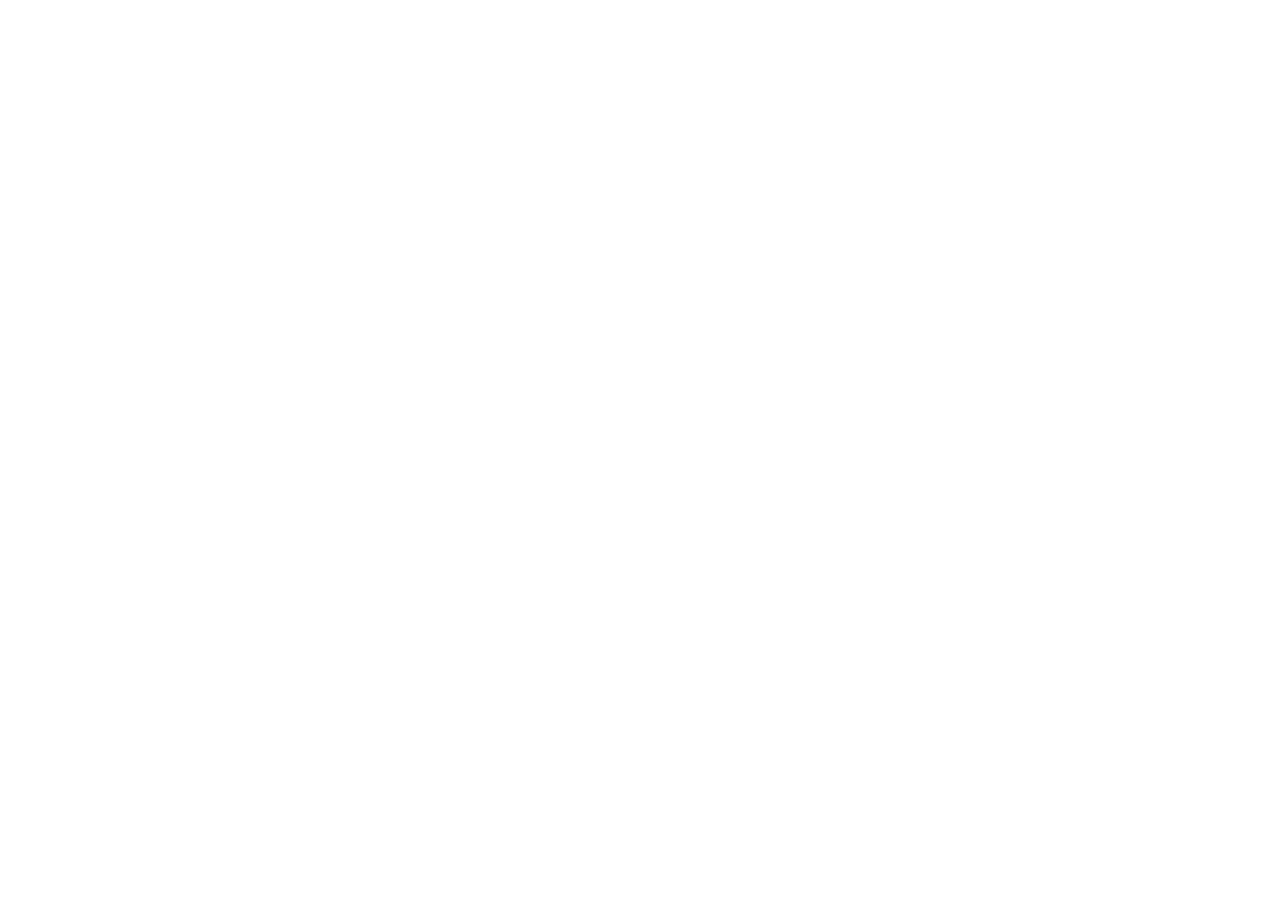
==== login.html @ 755e4003 "class - inheritance-extend-super" ====
<!DOCTYPE html>
<html lang="en">
<head>
    <meta charset="UTF-8">
    <meta http-equiv="X-UA-Compatible" content="IE=edge">
    <meta name="viewport" content="width=device-width, initial-scale=1.0">
    <link rel="stylesheet" href="css/style.css">
    <title>SabzLearn | JS | 340</title>
</head>
<body>


    <script src="js/app.js"></script>
</body>
</html>
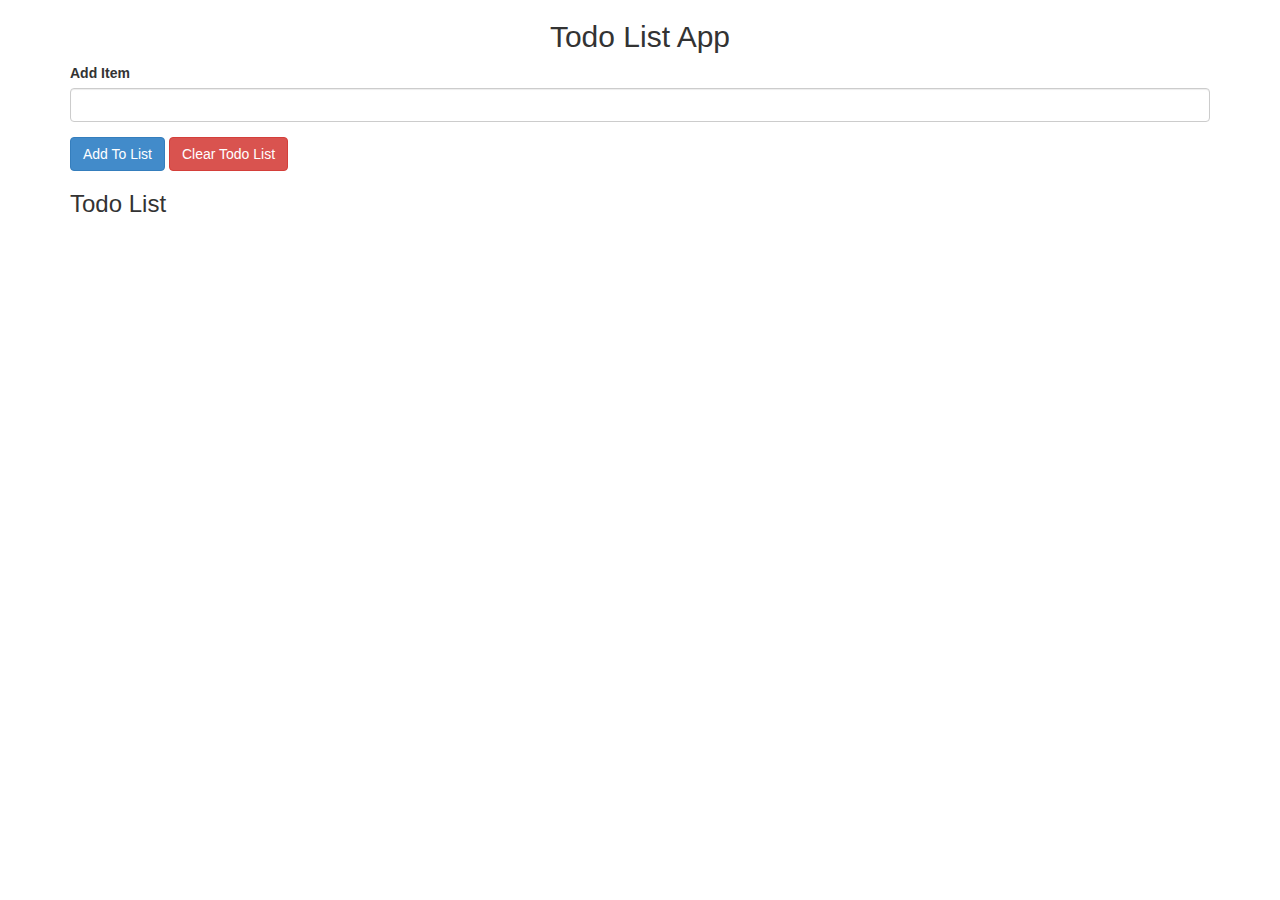
==== commit 59d06a5e: "todoList with OOP" ====
--- a/login.html
+++ b/login.html
@@ -1,15 +1,47 @@
 <!DOCTYPE html>
 <html lang="en">
-<head>
-    <meta charset="UTF-8">
-    <meta http-equiv="X-UA-Compatible" content="IE=edge">
-    <meta name="viewport" content="width=device-width, initial-scale=1.0">
-    <link rel="stylesheet" href="css/style.css">
-    <title>SabzLearn | JS | 340</title>
-</head>
-<body>
+  <head>
+    <meta charset="utf-8" />
+    <meta http-equiv="X-UA-Compatible" content="IE=edge" />
+    <meta name="viewport" content="width=device-width, initial-scale=1" />
+    <meta name="description" content="SabzLearn TodoList" />
+    <meta name="author" content="SabzLearn" />
+    <title>SabzLearn | Js | 362</title>
 
+    <!-- Bootstrap -->
+    <link href="css/bootstrap.min.css" rel="stylesheet" />
+    <link href="css/style.css" rel="stylesheet" />
+  </head>
+  <body>
+    <div class="container">
+      <h2 class="text-center">Todo List App</h2>
 
-    <script src="js/app.js"></script>
-</body>
-</html>+      <div class="form-group">
+        <label for="itemInput">Add Item</label>
+        <input
+          type="text"
+          class="form-control"
+          name=""
+          id="itemInput"
+          autocomplete="off"
+        />
+      </div>
+      <button id="addButton" class="btn btn-primary">Add To List</button>
+      <button id="clearButton" class="btn btn-danger">Clear Todo List</button>
+      <h3>Todo List</h3>
+
+      <ul id="todoList">
+
+        <li class="completed well">
+          <label>Js Learning</label>
+          <button class="btn btn-success">Complete</button>
+          <button class="btn btn-danger">Remove</button>
+        </li>
+
+      </ul>
+      
+    </div>
+
+    <script type="text/javascript" src="js/script.js"></script>
+  </body>
+</html>
--- a/css/style.css
+++ b/css/style.css
@@ -0,0 +1,19 @@
+#todoList label{
+  width: 80%;
+}
+#todoList li{
+  list-style-type: none;
+}
+/* .completed{
+
+} */
+
+#todoList .btn{
+  margin-left: 10px;
+}
+
+.todo-completed {
+  text-decoration: line-through;
+  color: #afa7a7;
+  text-decoration-color: red !important;
+}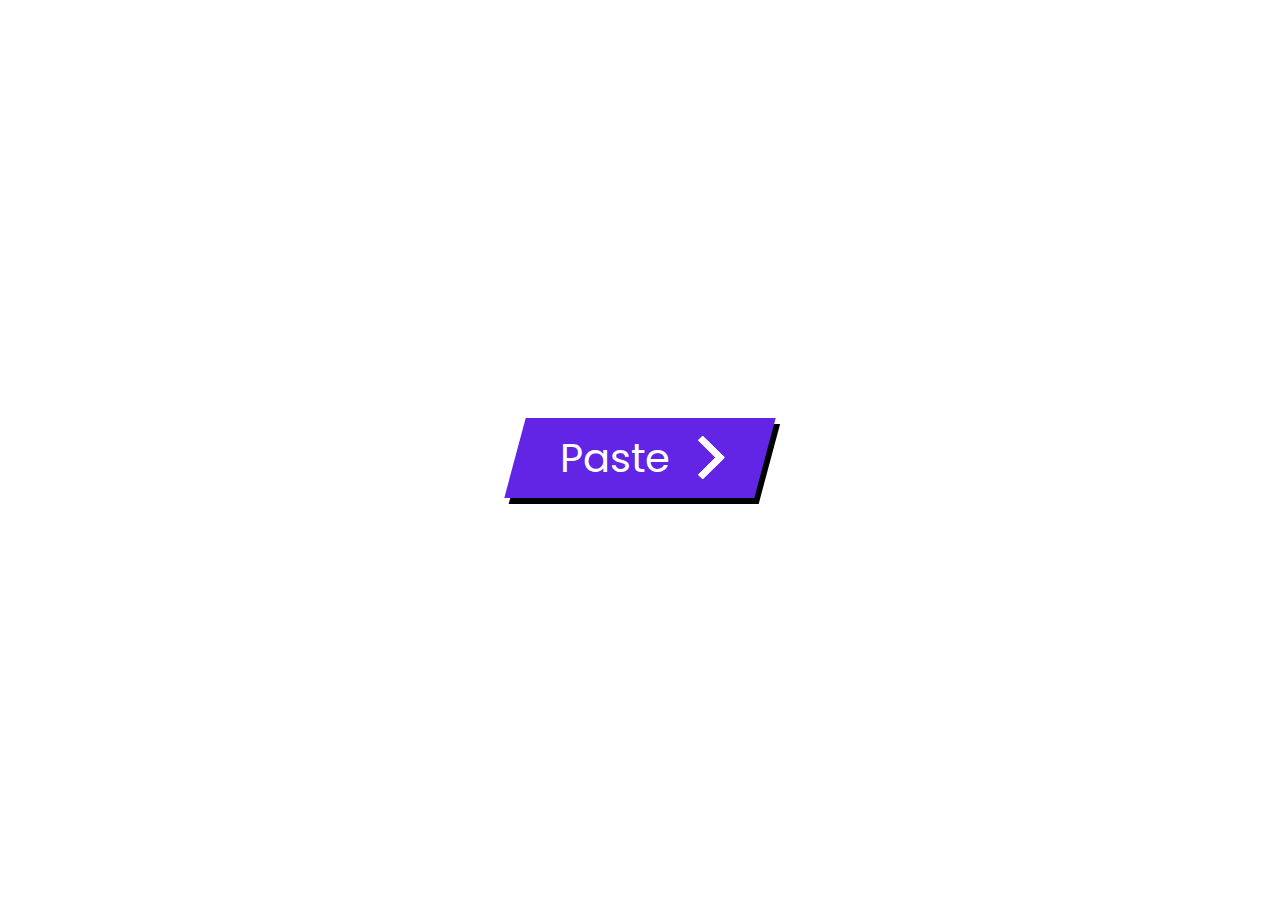
==== commit 499c5d1a: "navigator" ====
--- a/login.html
+++ b/login.html
@@ -1,47 +1,29 @@
 <!DOCTYPE html>
 <html lang="en">
-  <head>
-    <meta charset="utf-8" />
-    <meta http-equiv="X-UA-Compatible" content="IE=edge" />
-    <meta name="viewport" content="width=device-width, initial-scale=1" />
-    <meta name="description" content="SabzLearn TodoList" />
-    <meta name="author" content="SabzLearn" />
-    <title>SabzLearn | Js | 362</title>
+<head>
+    <meta charset="UTF-8">
+    <meta http-equiv="X-UA-Compatible" content="IE=edge">
+    <meta name="viewport" content="width=device-width, initial-scale=1.0">
+    <link rel="stylesheet" href="css/style.css">
+    <title>SabzLearn | JS | 365</title>
+</head>
+<body>
 
-    <!-- Bootstrap -->
-    <link href="css/bootstrap.min.css" rel="stylesheet" />
-    <link href="css/style.css" rel="stylesheet" />
-  </head>
-  <body>
-    <div class="container">
-      <h2 class="text-center">Todo List App</h2>
-
-      <div class="form-group">
-        <label for="itemInput">Add Item</label>
-        <input
-          type="text"
-          class="form-control"
-          name=""
-          id="itemInput"
-          autocomplete="off"
-        />
-      </div>
-      <button id="addButton" class="btn btn-primary">Add To List</button>
-      <button id="clearButton" class="btn btn-danger">Clear Todo List</button>
-      <h3>Todo List</h3>
-
-      <ul id="todoList">
-
-        <li class="completed well">
-          <label>Js Learning</label>
-          <button class="btn btn-success">Complete</button>
-          <button class="btn btn-danger">Remove</button>
-        </li>
-
-      </ul>
-      
-    </div>
-
-    <script type="text/javascript" src="js/script.js"></script>
-  </body>
-</html>
+<div class="wrapper">
+    <a class="cta" href="#">
+      <span>Paste</span>
+      <span>
+        <svg width="66px" height="43px" viewBox="0 0 66 43" version="1.1" xmlns="http://www.w3.org/2000/svg" xmlns:xlink="http://www.w3.org/1999/xlink">
+          <g id="arrow" stroke="none" stroke-width="1" fill="none" fill-rule="evenodd">
+            <path class="one" d="M40.1543933,3.89485454 L43.9763149,0.139296592 C44.1708311,-0.0518420739 44.4826329,-0.0518571125 44.6771675,0.139262789 L65.6916134,20.7848311 C66.0855801,21.1718824 66.0911863,21.8050225 65.704135,22.1989893 C65.7000188,22.2031791 65.6958657,22.2073326 65.6916762,22.2114492 L44.677098,42.8607841 C44.4825957,43.0519059 44.1708242,43.0519358 43.9762853,42.8608513 L40.1545186,39.1069479 C39.9575152,38.9134427 39.9546793,38.5968729 40.1481845,38.3998695 C40.1502893,38.3977268 40.1524132,38.395603 40.1545562,38.3934985 L56.9937789,21.8567812 C57.1908028,21.6632968 57.193672,21.3467273 57.0001876,21.1497035 C56.9980647,21.1475418 56.9959223,21.1453995 56.9937605,21.1432767 L40.1545208,4.60825197 C39.9574869,4.41477773 39.9546013,4.09820839 40.1480756,3.90117456 C40.1501626,3.89904911 40.1522686,3.89694235 40.1543933,3.89485454 Z" fill="#FFFFFF"></path>
+            <path class="two" d="M20.1543933,3.89485454 L23.9763149,0.139296592 C24.1708311,-0.0518420739 24.4826329,-0.0518571125 24.6771675,0.139262789 L45.6916134,20.7848311 C46.0855801,21.1718824 46.0911863,21.8050225 45.704135,22.1989893 C45.7000188,22.2031791 45.6958657,22.2073326 45.6916762,22.2114492 L24.677098,42.8607841 C24.4825957,43.0519059 24.1708242,43.0519358 23.9762853,42.8608513 L20.1545186,39.1069479 C19.9575152,38.9134427 19.9546793,38.5968729 20.1481845,38.3998695 C20.1502893,38.3977268 20.1524132,38.395603 20.1545562,38.3934985 L36.9937789,21.8567812 C37.1908028,21.6632968 37.193672,21.3467273 37.0001876,21.1497035 C36.9980647,21.1475418 36.9959223,21.1453995 36.9937605,21.1432767 L20.1545208,4.60825197 C19.9574869,4.41477773 19.9546013,4.09820839 20.1480756,3.90117456 C20.1501626,3.89904911 20.1522686,3.89694235 20.1543933,3.89485454 Z" fill="#FFFFFF"></path>
+            <path class="three" d="M0.154393339,3.89485454 L3.97631488,0.139296592 C4.17083111,-0.0518420739 4.48263286,-0.0518571125 4.67716753,0.139262789 L25.6916134,20.7848311 C26.0855801,21.1718824 26.0911863,21.8050225 25.704135,22.1989893 C25.7000188,22.2031791 25.6958657,22.2073326 25.6916762,22.2114492 L4.67709797,42.8607841 C4.48259567,43.0519059 4.17082418,43.0519358 3.97628526,42.8608513 L0.154518591,39.1069479 C-0.0424848215,38.9134427 -0.0453206733,38.5968729 0.148184538,38.3998695 C0.150289256,38.3977268 0.152413239,38.395603 0.154556228,38.3934985 L16.9937789,21.8567812 C17.1908028,21.6632968 17.193672,21.3467273 17.0001876,21.1497035 C16.9980647,21.1475418 16.9959223,21.1453995 16.9937605,21.1432767 L0.15452076,4.60825197 C-0.0425130651,4.41477773 -0.0453986756,4.09820839 0.148075568,3.90117456 C0.150162624,3.89904911 0.152268631,3.89694235 0.154393339,3.89485454 Z" fill="#FFFFFF"></path>
+          </g>
+        </svg>
+      </span> 
+    </a>
+  </div>
+    
+    <script src="js/script.js"></script>
+</body>
+</html>--- a/css/style.css
+++ b/css/style.css
@@ -1,19 +1,104 @@
-#todoList label{
-  width: 80%;
-}
-#todoList li{
-  list-style-type: none;
-}
-/* .completed{
+@import url('https://fonts.googleapis.com/css?family=Poppins:900i');
 
-} */
-
-#todoList .btn{
-  margin-left: 10px;
+* {
+  box-sizing: border-box;
 }
 
-.todo-completed {
-  text-decoration: line-through;
-  color: #afa7a7;
-  text-decoration-color: red !important;
-}+body {
+  height: 100vh;
+  display: flex;
+  justify-content: center;
+  align-items: center;
+}
+
+.wrapper {
+  display: flex;
+  justify-content: center;
+}
+
+.cta {
+    display: flex;
+    padding: 10px 45px;
+    text-decoration: none;
+    font-family: 'Poppins', sans-serif;
+    font-size: 40px;
+    color: white;
+    background: #6225E6;
+    transition: 1s;
+    box-shadow: 6px 6px 0 black;
+    transform: skewX(-15deg);
+}
+
+.cta:focus {
+   outline: none; 
+}
+
+.cta:hover {
+    transition: 0.5s;
+    box-shadow: 10px 10px 0 #FBC638;
+}
+
+.cta span:nth-child(2) {
+    transition: 0.5s;
+    margin-right: 0px;
+}
+
+.cta:hover  span:nth-child(2) {
+    transition: 0.5s;
+    margin-right: 45px;
+}
+
+  span {
+    transform: skewX(15deg) 
+  }
+
+  span:nth-child(2) {
+    width: 20px;
+    margin-left: 30px;
+    position: relative;
+    top: 12%;
+  }
+  
+/**************SVG****************/
+
+path.one {
+    transition: 0.4s;
+    transform: translateX(-60%);
+}
+
+path.two {
+    transition: 0.5s;
+    transform: translateX(-30%);
+}
+
+.cta:hover path.three {
+    animation: color_anim 1s infinite 0.2s;
+}
+
+.cta:hover path.one {
+    transform: translateX(0%);
+    animation: color_anim 1s infinite 0.6s;
+}
+
+.cta:hover path.two {
+    transform: translateX(0%);
+    animation: color_anim 1s infinite 0.4s;
+}
+
+/* SVG animations */
+
+@keyframes color_anim {
+    0% {
+        fill: white;
+    }
+    50% {
+        fill: #FBC638;
+    }
+    100% {
+        fill: white;
+    }
+}
+
+
+
+
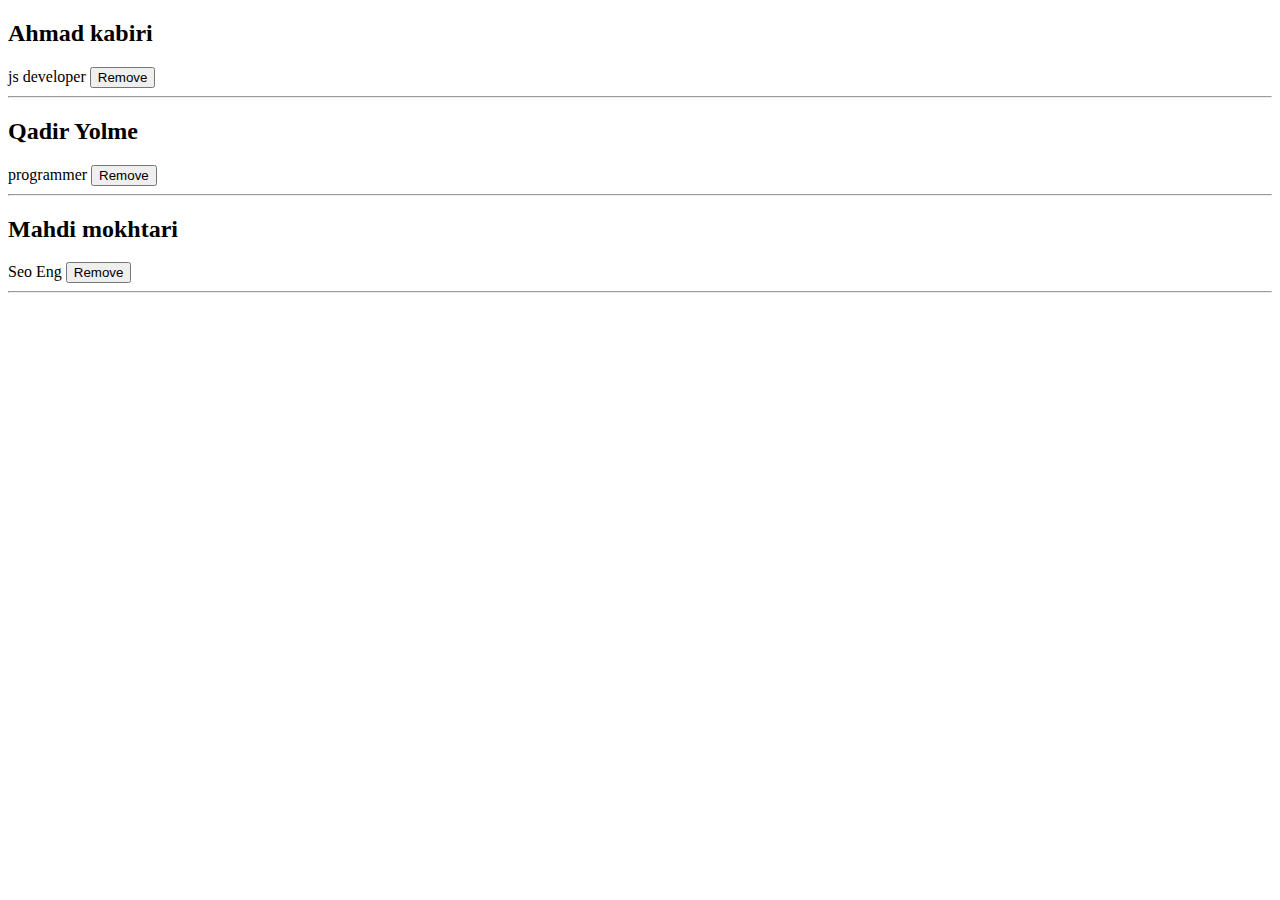
==== commit 8b06a136: "components" ====
--- a/login.html
+++ b/login.html
@@ -1,29 +1,36 @@
 <!DOCTYPE html>
 <html lang="en">
-<head>
-    <meta charset="UTF-8">
-    <meta http-equiv="X-UA-Compatible" content="IE=edge">
-    <meta name="viewport" content="width=device-width, initial-scale=1.0">
-    <link rel="stylesheet" href="css/style.css">
-    <title>SabzLearn | JS | 365</title>
-</head>
-<body>
+  <head>
+    <meta charset="utf-8" />
+    <meta http-equiv="X-UA-Compatible" content="IE=edge" />
+    <meta name="viewport" content="width=device-width, initial-scale=1" />
+    <meta name="description" content="SabzLearn TodoList" />
+    <meta name="author" content="SabzLearn" />
+    <title>SabzLearn | Js | 362</title>
+    <link href="/css/site-user.css" rel="stylesheet" />
+  </head>
+  <body>
 
-<div class="wrapper">
-    <a class="cta" href="#">
-      <span>Paste</span>
-      <span>
-        <svg width="66px" height="43px" viewBox="0 0 66 43" version="1.1" xmlns="http://www.w3.org/2000/svg" xmlns:xlink="http://www.w3.org/1999/xlink">
-          <g id="arrow" stroke="none" stroke-width="1" fill="none" fill-rule="evenodd">
-            <path class="one" d="M40.1543933,3.89485454 L43.9763149,0.139296592 C44.1708311,-0.0518420739 44.4826329,-0.0518571125 44.6771675,0.139262789 L65.6916134,20.7848311 C66.0855801,21.1718824 66.0911863,21.8050225 65.704135,22.1989893 C65.7000188,22.2031791 65.6958657,22.2073326 65.6916762,22.2114492 L44.677098,42.8607841 C44.4825957,43.0519059 44.1708242,43.0519358 43.9762853,42.8608513 L40.1545186,39.1069479 C39.9575152,38.9134427 39.9546793,38.5968729 40.1481845,38.3998695 C40.1502893,38.3977268 40.1524132,38.395603 40.1545562,38.3934985 L56.9937789,21.8567812 C57.1908028,21.6632968 57.193672,21.3467273 57.0001876,21.1497035 C56.9980647,21.1475418 56.9959223,21.1453995 56.9937605,21.1432767 L40.1545208,4.60825197 C39.9574869,4.41477773 39.9546013,4.09820839 40.1480756,3.90117456 C40.1501626,3.89904911 40.1522686,3.89694235 40.1543933,3.89485454 Z" fill="#FFFFFF"></path>
-            <path class="two" d="M20.1543933,3.89485454 L23.9763149,0.139296592 C24.1708311,-0.0518420739 24.4826329,-0.0518571125 24.6771675,0.139262789 L45.6916134,20.7848311 C46.0855801,21.1718824 46.0911863,21.8050225 45.704135,22.1989893 C45.7000188,22.2031791 45.6958657,22.2073326 45.6916762,22.2114492 L24.677098,42.8607841 C24.4825957,43.0519059 24.1708242,43.0519358 23.9762853,42.8608513 L20.1545186,39.1069479 C19.9575152,38.9134427 19.9546793,38.5968729 20.1481845,38.3998695 C20.1502893,38.3977268 20.1524132,38.395603 20.1545562,38.3934985 L36.9937789,21.8567812 C37.1908028,21.6632968 37.193672,21.3467273 37.0001876,21.1497035 C36.9980647,21.1475418 36.9959223,21.1453995 36.9937605,21.1432767 L20.1545208,4.60825197 C19.9574869,4.41477773 19.9546013,4.09820839 20.1480756,3.90117456 C20.1501626,3.89904911 20.1522686,3.89694235 20.1543933,3.89485454 Z" fill="#FFFFFF"></path>
-            <path class="three" d="M0.154393339,3.89485454 L3.97631488,0.139296592 C4.17083111,-0.0518420739 4.48263286,-0.0518571125 4.67716753,0.139262789 L25.6916134,20.7848311 C26.0855801,21.1718824 26.0911863,21.8050225 25.704135,22.1989893 C25.7000188,22.2031791 25.6958657,22.2073326 25.6916762,22.2114492 L4.67709797,42.8607841 C4.48259567,43.0519059 4.17082418,43.0519358 3.97628526,42.8608513 L0.154518591,39.1069479 C-0.0424848215,38.9134427 -0.0453206733,38.5968729 0.148184538,38.3998695 C0.150289256,38.3977268 0.152413239,38.395603 0.154556228,38.3934985 L16.9937789,21.8567812 C17.1908028,21.6632968 17.193672,21.3467273 17.0001876,21.1497035 C16.9980647,21.1475418 16.9959223,21.1453995 16.9937605,21.1432767 L0.15452076,4.60825197 C-0.0425130651,4.41477773 -0.0453986756,4.09820839 0.148075568,3.90117456 C0.150162624,3.89904911 0.152268631,3.89694235 0.154393339,3.89485454 Z" fill="#FFFFFF"></path>
-          </g>
-        </svg>
-      </span> 
-    </a>
-  </div>
-    
-    <script src="js/script.js"></script>
-</body>
-</html>+    <!-- <p>Sabzlearn.ir</p> -->
+
+    <site-user>
+      <h2 slot="username">Ahmad kabiri</h2>
+      <span slot="job"> js developer</span>
+    </site-user>
+    <site-user>
+      <h2 slot="username">Qadir Yolme</h2>
+      <span slot="job"> programmer </span>
+
+    </site-user>
+    <site-user>
+      <h2 slot="username">Mahdi mokhtari</h2>
+      <span slot="job"> Seo Eng</span>
+
+    </site-user>
+
+
+
+
+    <script type="module" src="js/script.js"></script>
+  </body>
+</html>
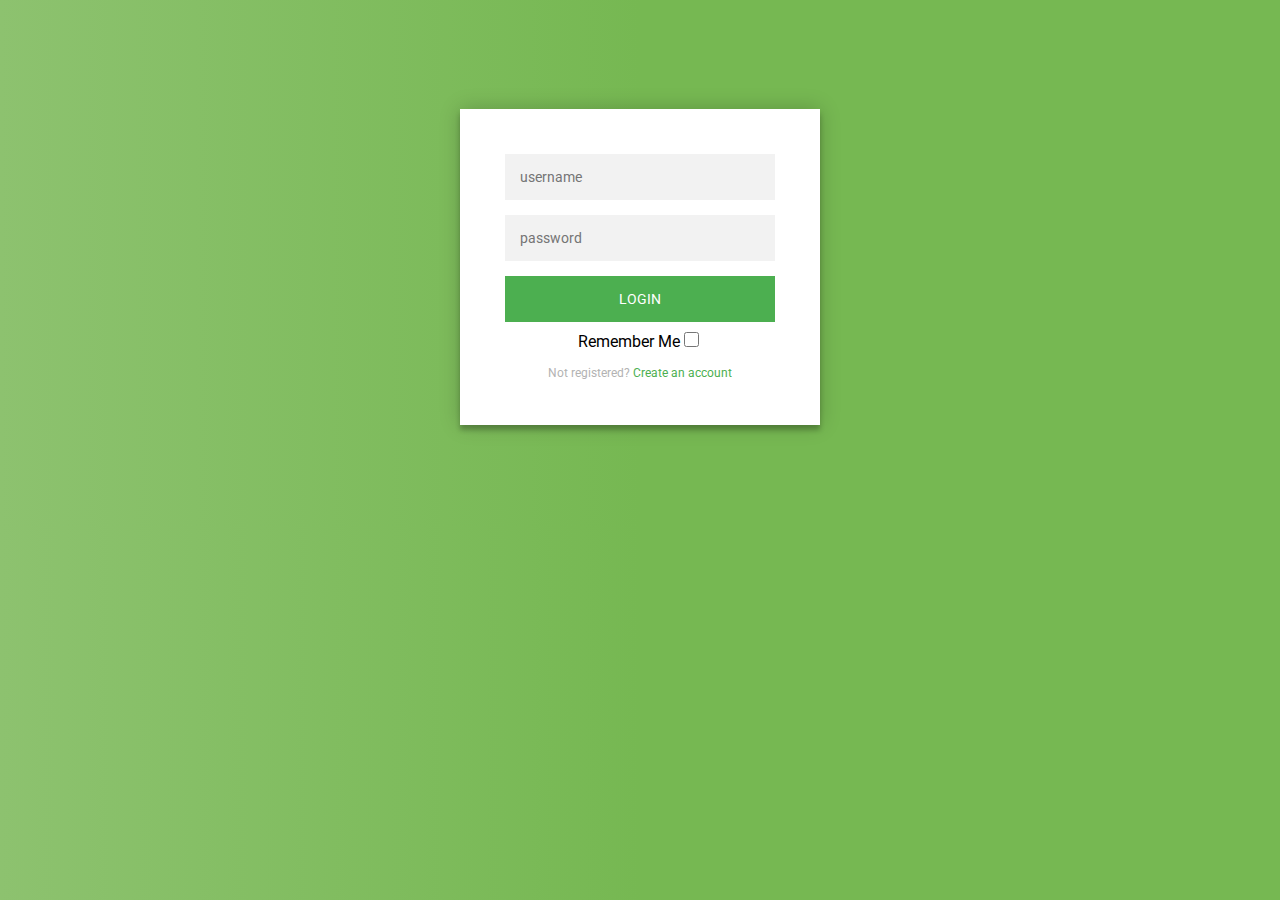
==== commit 457383f3: "cookie with login page" ====
--- a/login.html
+++ b/login.html
@@ -1,36 +1,25 @@
 <!DOCTYPE html>
 <html lang="en">
-  <head>
-    <meta charset="utf-8" />
-    <meta http-equiv="X-UA-Compatible" content="IE=edge" />
-    <meta name="viewport" content="width=device-width, initial-scale=1" />
-    <meta name="description" content="SabzLearn TodoList" />
-    <meta name="author" content="SabzLearn" />
-    <title>SabzLearn | Js | 362</title>
-    <link href="/css/site-user.css" rel="stylesheet" />
-  </head>
-  <body>
+<head>
+    <meta charset="UTF-8">
+    <meta http-equiv="X-UA-Compatible" content="IE=edge">
+    <meta name="viewport" content="width=device-width, initial-scale=1.0">
+    <link rel="stylesheet" href="css/login.css">
+    <title>Login</title>
+</head>
+<body>
+    <div class="login-page">
+        <div class="form">
+          <form class="login-form">
+            <input type="text" id="username" class="input" placeholder="username"/>
+            <input type="password" id="password" class="input" placeholder="password"/>
+            <button>login</button>
+            Remember Me<input type="checkbox" class="ck" />
+            <p class="message">Not registered? <a href="#">Create an account</a></p>
+          </form>
+        </div>
+      </div>
 
-    <!-- <p>Sabzlearn.ir</p> -->
-
-    <site-user>
-      <h2 slot="username">Ahmad kabiri</h2>
-      <span slot="job"> js developer</span>
-    </site-user>
-    <site-user>
-      <h2 slot="username">Qadir Yolme</h2>
-      <span slot="job"> programmer </span>
-
-    </site-user>
-    <site-user>
-      <h2 slot="username">Mahdi mokhtari</h2>
-      <span slot="job"> Seo Eng</span>
-
-    </site-user>
-
-
-
-
-    <script type="module" src="js/script.js"></script>
-  </body>
-</html>
+      <script src="js/script.js"></script>
+</body>
+</html>--- a/css/login.css
+++ b/css/login.css
@@ -0,0 +1,105 @@
+@import url(https://fonts.googleapis.com/css?family=Roboto:300);
+
+.login-page {
+  width: 360px;
+  padding: 8% 0 0;
+  margin: auto;
+}
+.form {
+  position: relative;
+  z-index: 1;
+  background: #FFFFFF;
+  max-width: 360px;
+  margin: 0 auto 100px;
+  padding: 45px;
+  text-align: center;
+  box-shadow: 0 0 20px 0 rgba(0, 0, 0, 0.2), 0 5px 5px 0 rgba(0, 0, 0, 0.24);
+}
+.form .input {
+  font-family: "Roboto", sans-serif;
+  outline: 0;
+  background: #f2f2f2;
+  width: 100%;
+  border: 0;
+  margin: 0 0 15px;
+  padding: 15px;
+  box-sizing: border-box;
+  font-size: 14px;
+}
+.form button {
+  font-family: "Roboto", sans-serif;
+  text-transform: uppercase;
+  outline: 0;
+  background: #4CAF50;
+  width: 100%;
+  border: 0;
+  padding: 15px;
+  color: #FFFFFF;
+  font-size: 14px;
+  -webkit-transition: all 0.3 ease;
+  transition: all 0.3 ease;
+  cursor: pointer;
+}
+.form button:hover,.form button:active,.form button:focus {
+  background: #43A047;
+}
+.form .message {
+  margin: 15px 0 0;
+  color: #b3b3b3;
+  font-size: 12px;
+}
+.form .message a {
+  color: #4CAF50;
+  text-decoration: none;
+}
+.form .register-form {
+  display: none;
+}
+.container {
+  position: relative;
+  z-index: 1;
+  max-width: 300px;
+  margin: 0 auto;
+}
+.container:before, .container:after {
+  content: "";
+  display: block;
+  clear: both;
+}
+.container .info {
+  margin: 50px auto;
+  text-align: center;
+}
+.container .info h1 {
+  margin: 0 0 15px;
+  padding: 0;
+  font-size: 36px;
+  font-weight: 300;
+  color: #1a1a1a;
+}
+.container .info span {
+  color: #4d4d4d;
+  font-size: 12px;
+}
+.container .info span a {
+  color: #000000;
+  text-decoration: none;
+}
+.container .info span .fa {
+  color: #EF3B3A;
+}
+
+.ck {
+    margin-top: 10px;
+    width: 15px;
+    height: 15px;
+}
+
+body {
+  background: #76b852; /* fallback for old browsers */
+  background: rgb(141,194,111);
+  background: linear-gradient(90deg, rgba(141,194,111,1) 0%, rgba(118,184,82,1) 50%);
+  font-family: "Roboto", sans-serif;
+  -webkit-font-smoothing: antialiased;
+  -moz-osx-font-smoothing: grayscale;      
+}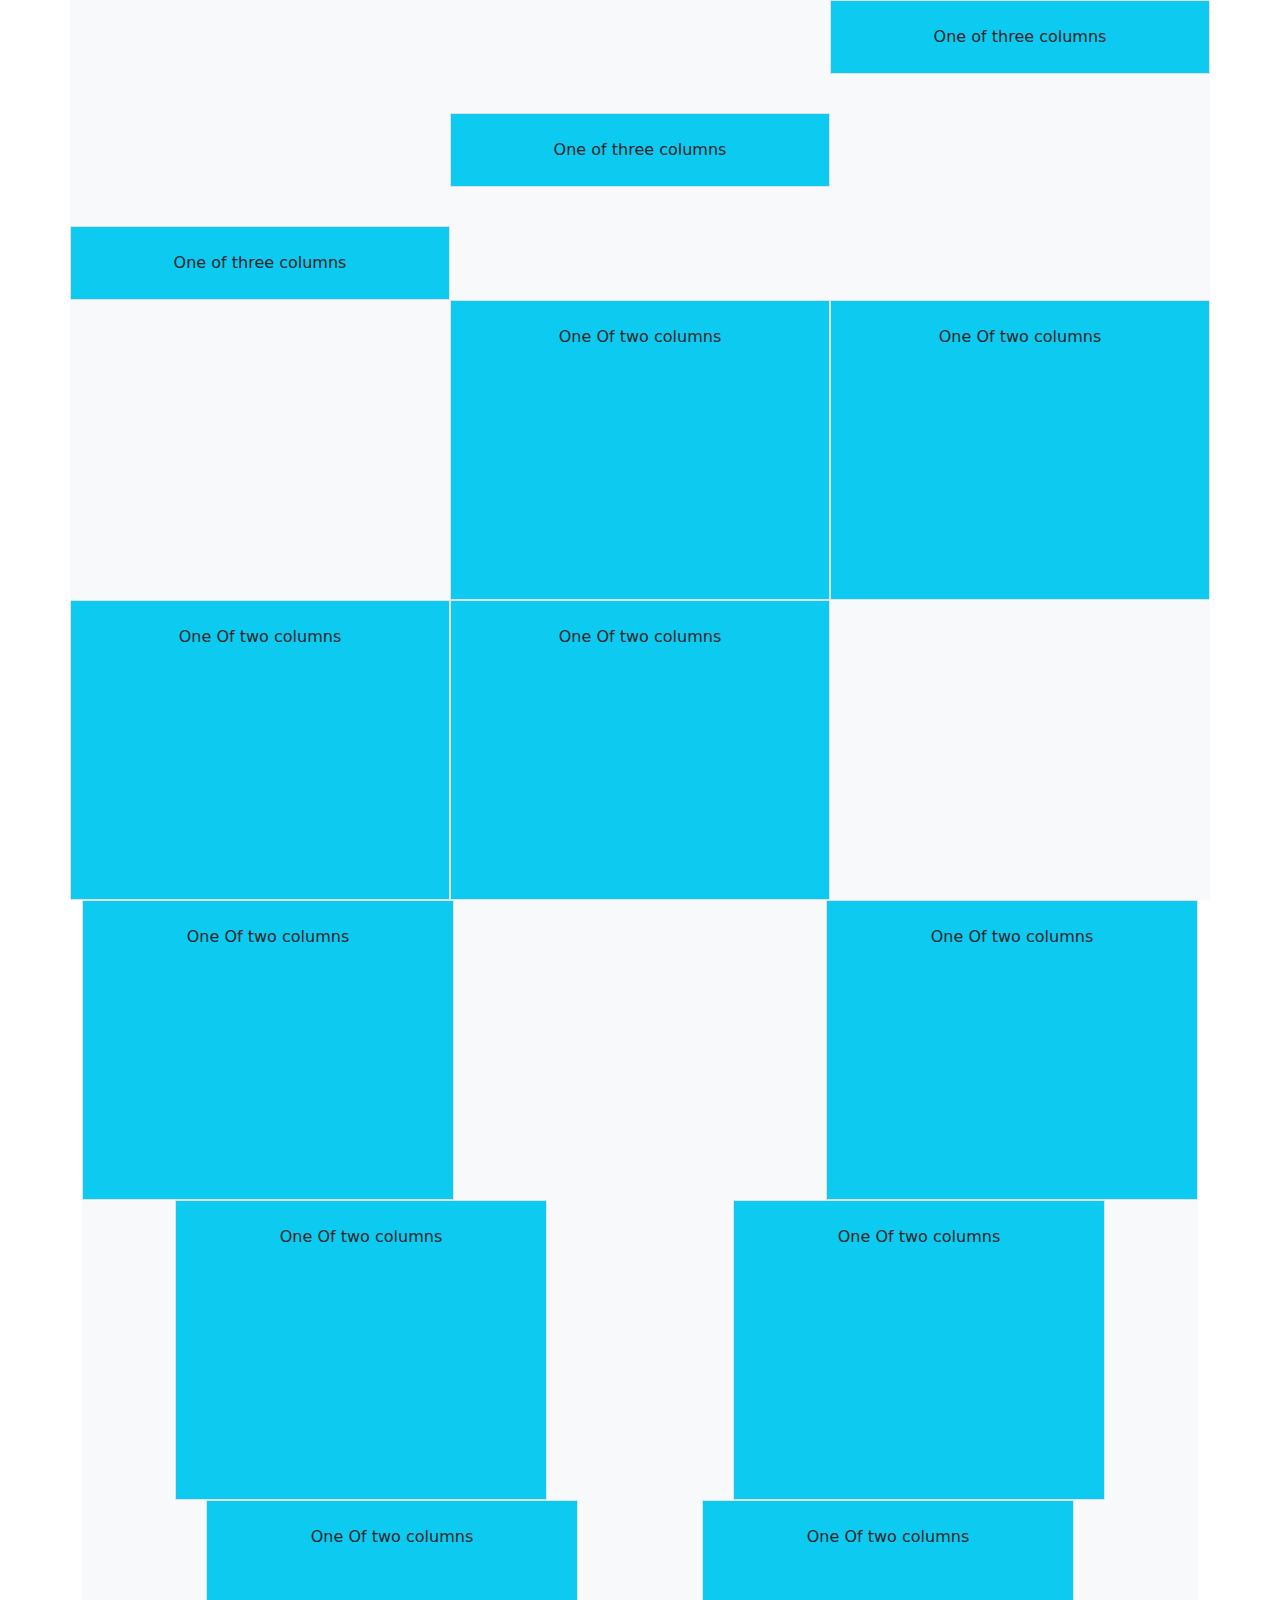
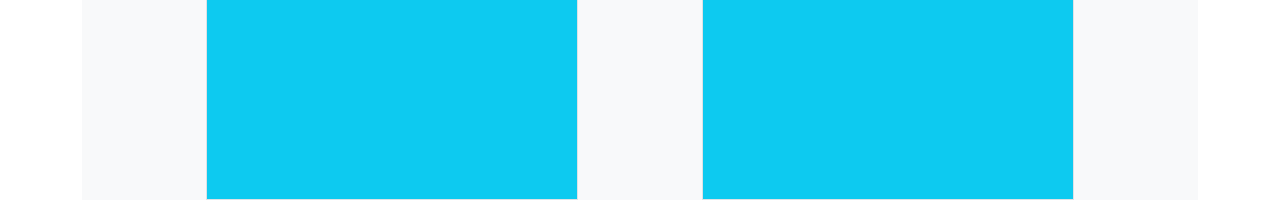
==== commit 663e4224: "grid - column - column-break" ====
--- a/login.html
+++ b/login.html
@@ -1,25 +1,64 @@
-<!DOCTYPE html>
-<html lang="en">
-<head>
-    <meta charset="UTF-8">
-    <meta http-equiv="X-UA-Compatible" content="IE=edge">
-    <meta name="viewport" content="width=device-width, initial-scale=1.0">
-    <link rel="stylesheet" href="css/login.css">
-    <title>Login</title>
-</head>
-<body>
-    <div class="login-page">
-        <div class="form">
-          <form class="login-form">
-            <input type="text" id="username" class="input" placeholder="username"/>
-            <input type="password" id="password" class="input" placeholder="password"/>
-            <button>login</button>
-            Remember Me<input type="checkbox" class="ck" />
-            <p class="message">Not registered? <a href="#">Create an account</a></p>
-          </form>
+<!doctype html>
+<html lang="fa" dir="rtl">
+  <head>
+    <meta charset="utf-8">
+    <meta name="viewport" content="width=device-width, initial-scale=1">
+    <title>Bootstrap demo</title>
+    <link rel="stylesheet" href="./css/bootstrap.rtl.min.css">
+    
+    <link rel="stylesheet" href="./css/login.css">
+  </head>
+  <body>
+    
+    <div class="container text-center">
+      <div class="row bg-light" style="height: 300px;">
+        <div class="col bg-info p-4 border align-self-start" >
+          One of three columns
+        </div>
+        <div class="col bg-info p-4 border align-self-center" >
+          One of three columns
+        </div>
+        <div class="col bg-info p-4 border align-self-end" >
+          One of three columns
         </div>
       </div>
+    </div>
 
-      <script src="js/script.js"></script>
-</body>
-</html>+    <div class="container text-center">
+      <div class="row justify-content-start  bg-light" style="height: 300px;">
+        <div class="col-4 bg-info p-4 border">One Of two columns</div>
+        <div class="col-4 bg-info p-4 border">One Of two columns</div>
+
+      </div>
+    </div>
+
+    <div class="container text-center">
+      <div class="row justify-content-end  bg-light" style="height: 300px;">
+        <div class="col-4 bg-info p-4 border">One Of two columns</div>
+        <div class="col-4 bg-info p-4 border">One Of two columns</div>
+      </div>
+
+      <div class="container text-center">
+        <div class="row justify-content-between  bg-light" style="height: 300px;">
+          <div class="col-4 bg-info p-4 border">One Of two columns</div>
+          <div class="col-4 bg-info p-4 border">One Of two columns</div>
+        </div>
+    </div>
+    <div class="container text-center">
+      <div class="row justify-content-around  bg-light" style="height: 300px;">
+        <div class="col-4 bg-info p-4 border">One Of two columns</div>
+        <div class="col-4 bg-info p-4 border">One Of two columns</div>
+      </div>
+  </div>
+
+  <div class="container text-center">
+    <div class="row justify-content-evenly  bg-light" style="height: 300px;">
+      <div class="col-4 bg-info p-4 border">One Of two columns</div>
+      <div class="col-4 bg-info p-4 border">One Of two columns</div>
+    </div>
+</div>
+
+
+    <script src="./js/bootstrap.bundle.min.js"></script>
+  </body>
+</html>
--- a/css/login.css
+++ b/css/login.css
@@ -1,105 +1,2 @@
-@import url(https://fonts.googleapis.com/css?family=Roboto:300);
 
-.login-page {
-  width: 360px;
-  padding: 8% 0 0;
-  margin: auto;
-}
-.form {
-  position: relative;
-  z-index: 1;
-  background: #FFFFFF;
-  max-width: 360px;
-  margin: 0 auto 100px;
-  padding: 45px;
-  text-align: center;
-  box-shadow: 0 0 20px 0 rgba(0, 0, 0, 0.2), 0 5px 5px 0 rgba(0, 0, 0, 0.24);
-}
-.form .input {
-  font-family: "Roboto", sans-serif;
-  outline: 0;
-  background: #f2f2f2;
-  width: 100%;
-  border: 0;
-  margin: 0 0 15px;
-  padding: 15px;
-  box-sizing: border-box;
-  font-size: 14px;
-}
-.form button {
-  font-family: "Roboto", sans-serif;
-  text-transform: uppercase;
-  outline: 0;
-  background: #4CAF50;
-  width: 100%;
-  border: 0;
-  padding: 15px;
-  color: #FFFFFF;
-  font-size: 14px;
-  -webkit-transition: all 0.3 ease;
-  transition: all 0.3 ease;
-  cursor: pointer;
-}
-.form button:hover,.form button:active,.form button:focus {
-  background: #43A047;
-}
-.form .message {
-  margin: 15px 0 0;
-  color: #b3b3b3;
-  font-size: 12px;
-}
-.form .message a {
-  color: #4CAF50;
-  text-decoration: none;
-}
-.form .register-form {
-  display: none;
-}
-.container {
-  position: relative;
-  z-index: 1;
-  max-width: 300px;
-  margin: 0 auto;
-}
-.container:before, .container:after {
-  content: "";
-  display: block;
-  clear: both;
-}
-.container .info {
-  margin: 50px auto;
-  text-align: center;
-}
-.container .info h1 {
-  margin: 0 0 15px;
-  padding: 0;
-  font-size: 36px;
-  font-weight: 300;
-  color: #1a1a1a;
-}
-.container .info span {
-  color: #4d4d4d;
-  font-size: 12px;
-}
-.container .info span a {
-  color: #000000;
-  text-decoration: none;
-}
-.container .info span .fa {
-  color: #EF3B3A;
-}
 
-.ck {
-    margin-top: 10px;
-    width: 15px;
-    height: 15px;
-}
-
-body {
-  background: #76b852; /* fallback for old browsers */
-  background: rgb(141,194,111);
-  background: linear-gradient(90deg, rgba(141,194,111,1) 0%, rgba(118,184,82,1) 50%);
-  font-family: "Roboto", sans-serif;
-  -webkit-font-smoothing: antialiased;
-  -moz-osx-font-smoothing: grayscale;      
-}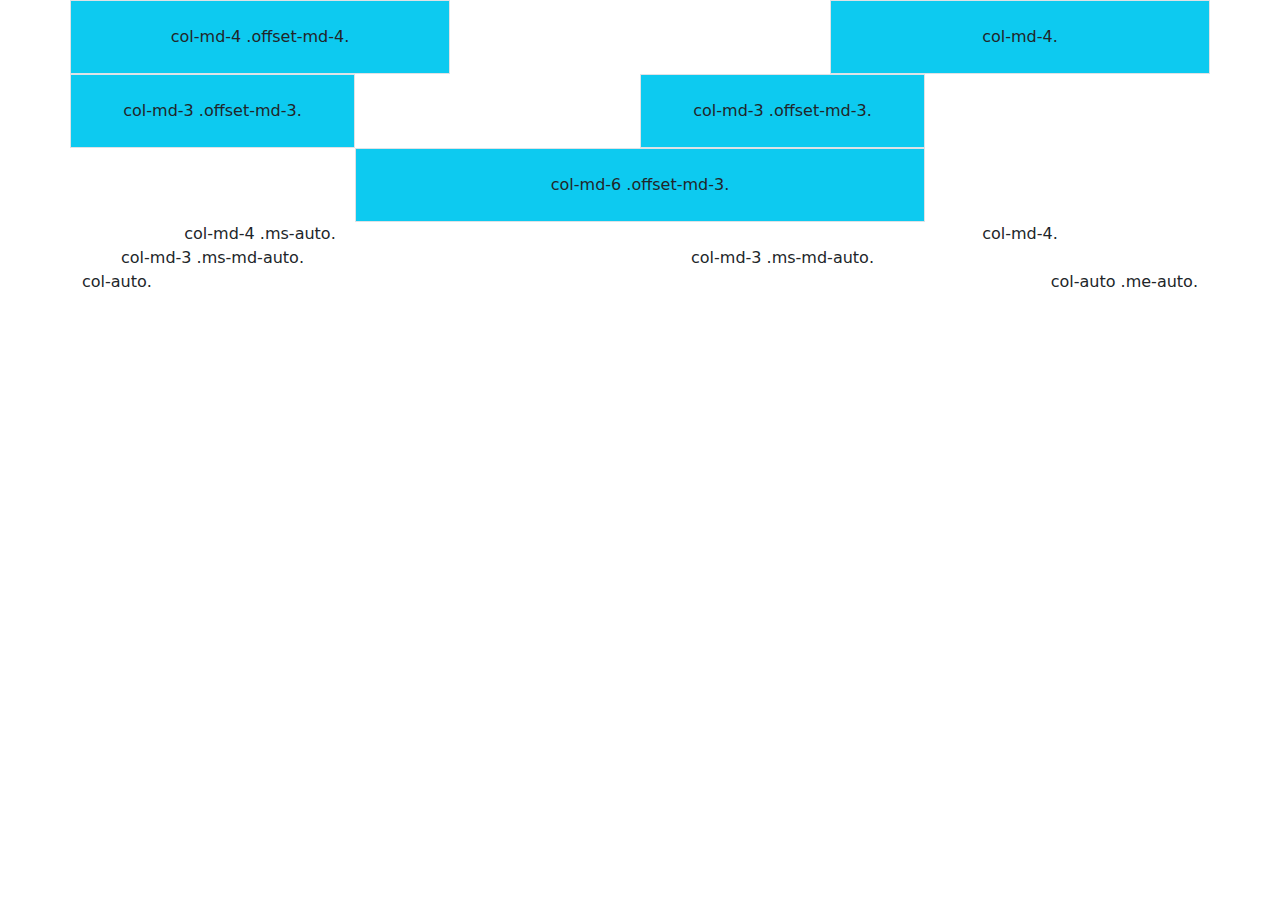
==== commit ec4603bd: "ordering- ofssetting- matgin in bootstrap" ====
--- a/login.html
+++ b/login.html
@@ -10,7 +10,7 @@
   </head>
   <body>
     
-    <div class="container text-center">
+    <!-- <div class="container text-center">
       <div class="row bg-light" style="height: 300px;">
         <div class="col bg-info p-4 border align-self-start" >
           One of three columns
@@ -22,41 +22,56 @@
           One of three columns
         </div>
       </div>
-    </div>
+    </div> -->
+
+    <!-- orderinggggggggggg -->
+
+    <!-- <div class="container text-center">
+      <div class="row bg-light">
+        <div class="col bg-info p-4 border order-last order-md-first">
+          First in DOM, ordered last
+        </div>
+        <div class="col bg-info p-4 border">
+          Second in DOM, unordered
+        </div>
+        <div class="col bg-info p-4 border order-first order-md-last">
+          Third in DOM, ordered first
+        </div>
+      </div>
+    </div> -->
+
+    <!-- offsettinggggggggg -->
 
     <div class="container text-center">
-      <div class="row justify-content-start  bg-light" style="height: 300px;">
-        <div class="col-4 bg-info p-4 border">One Of two columns</div>
-        <div class="col-4 bg-info p-4 border">One Of two columns</div>
-
+      <div class="row">
+        <div class="col-md-4 bg-info p-4 border">.col-md-4</div>
+        <div class="col-md-4 bg-info p-4 border offset-md-4">.col-md-4 .offset-md-4</div>
+      </div>
+      <div class="row">
+        <div class="col-md-3 bg-info p-4 border offset-md-3">.col-md-3 .offset-md-3</div>
+        <div class="col-md-3 bg-info p-4 border offset-md-3">.col-md-3 .offset-md-3</div>
+      </div>
+      <div class="row">
+        <div class="col-md-6 bg-info p-4 border offset-md-3">.col-md-6 .offset-md-3</div>
       </div>
     </div>
 
+    <!-- marginnnnnnnnnnnn -->
+
     <div class="container text-center">
-      <div class="row justify-content-end  bg-light" style="height: 300px;">
-        <div class="col-4 bg-info p-4 border">One Of two columns</div>
-        <div class="col-4 bg-info p-4 border">One Of two columns</div>
+      <div class="row">
+        <div class="col-md-4">.col-md-4</div>
+        <div class="col-md-4 ms-auto">.col-md-4 .ms-auto</div>
       </div>
-
-      <div class="container text-center">
-        <div class="row justify-content-between  bg-light" style="height: 300px;">
-          <div class="col-4 bg-info p-4 border">One Of two columns</div>
-          <div class="col-4 bg-info p-4 border">One Of two columns</div>
-        </div>
+      <div class="row">
+        <div class="col-md-3 ms-md-auto">.col-md-3 .ms-md-auto</div>
+        <div class="col-md-3 ms-md-auto">.col-md-3 .ms-md-auto</div>
+      </div>
+      <div class="row">
+        <div class="col-auto me-auto">.col-auto .me-auto</div>
+        <div class="col-auto">.col-auto</div>
+      </div>
     </div>
-    <div class="container text-center">
-      <div class="row justify-content-around  bg-light" style="height: 300px;">
-        <div class="col-4 bg-info p-4 border">One Of two columns</div>
-        <div class="col-4 bg-info p-4 border">One Of two columns</div>
-      </div>
-  </div>
-
-  <div class="container text-center">
-    <div class="row justify-content-evenly  bg-light" style="height: 300px;">
-      <div class="col-4 bg-info p-4 border">One Of two columns</div>
-      <div class="col-4 bg-info p-4 border">One Of two columns</div>
-    </div>
-</div>
 
 
     <script src="./js/bootstrap.bundle.min.js"></script>
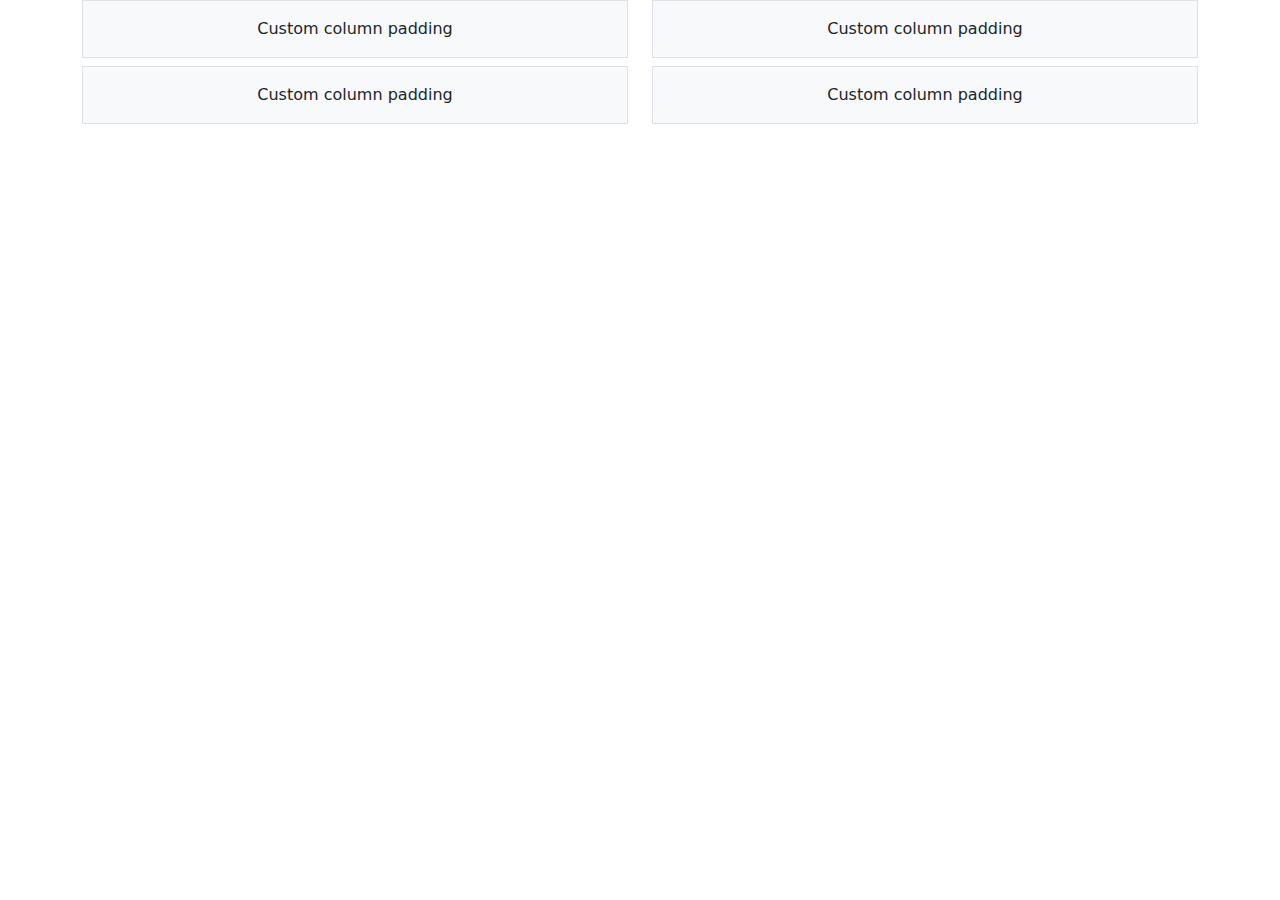
==== commit 72cd8882: "gutters-vertical-horizental" ====
--- a/login.html
+++ b/login.html
@@ -10,68 +10,49 @@
   </head>
   <body>
     
-    <!-- <div class="container text-center">
-      <div class="row bg-light" style="height: 300px;">
-        <div class="col bg-info p-4 border align-self-start" >
-          One of three columns
+    <!-- Gutters -->
+
+    <!-- horizentallll -->
+
+    <!-- <div class="container px-4 text-center">
+      <div class="row gx-5">
+        <div class="col">
+         <div class="p-3 border bg-light">Custom column padding</div>
         </div>
-        <div class="col bg-info p-4 border align-self-center" >
-          One of three columns
-        </div>
-        <div class="col bg-info p-4 border align-self-end" >
-          One of three columns
+        <div class="col">
+          <div class="p-3 border bg-light">Custom column padding</div>
         </div>
       </div>
     </div> -->
 
-    <!-- orderinggggggggggg -->
 
-    <!-- <div class="container text-center">
-      <div class="row bg-light">
-        <div class="col bg-info p-4 border order-last order-md-first">
-          First in DOM, ordered last
+    <!-- verticalllllll -->
+
+
+    <div class="container overflow-hidden text-center">
+      <div class="row gy-md-2">
+        <div class="col-6">
+          <div class="p-3  border bg-light">Custom column padding</div>
         </div>
-        <div class="col bg-info p-4 border">
-          Second in DOM, unordered
+        <div class="col-6">
+          <div class="p-3  border bg-light">Custom column padding</div>
         </div>
-        <div class="col bg-info p-4 border order-first order-md-last">
-          Third in DOM, ordered first
+        <div class="col-6">
+          <div class="p-3  border bg-light">Custom column padding</div>
         </div>
-      </div>
-    </div> -->
-
-    <!-- offsettinggggggggg -->
-
-    <div class="container text-center">
-      <div class="row">
-        <div class="col-md-4 bg-info p-4 border">.col-md-4</div>
-        <div class="col-md-4 bg-info p-4 border offset-md-4">.col-md-4 .offset-md-4</div>
-      </div>
-      <div class="row">
-        <div class="col-md-3 bg-info p-4 border offset-md-3">.col-md-3 .offset-md-3</div>
-        <div class="col-md-3 bg-info p-4 border offset-md-3">.col-md-3 .offset-md-3</div>
-      </div>
-      <div class="row">
-        <div class="col-md-6 bg-info p-4 border offset-md-3">.col-md-6 .offset-md-3</div>
+        <div class="col-6">
+          <div class="p-3  border bg-light">Custom column padding</div>
+        </div>
       </div>
     </div>
 
-    <!-- marginnnnnnnnnnnn -->
 
-    <div class="container text-center">
-      <div class="row">
-        <div class="col-md-4">.col-md-4</div>
-        <div class="col-md-4 ms-auto">.col-md-4 .ms-auto</div>
-      </div>
-      <div class="row">
-        <div class="col-md-3 ms-md-auto">.col-md-3 .ms-md-auto</div>
-        <div class="col-md-3 ms-md-auto">.col-md-3 .ms-md-auto</div>
-      </div>
-      <div class="row">
-        <div class="col-auto me-auto">.col-auto .me-auto</div>
-        <div class="col-auto">.col-auto</div>
-      </div>
-    </div>
+
+
+
+
+
+
 
 
     <script src="./js/bootstrap.bundle.min.js"></script>
